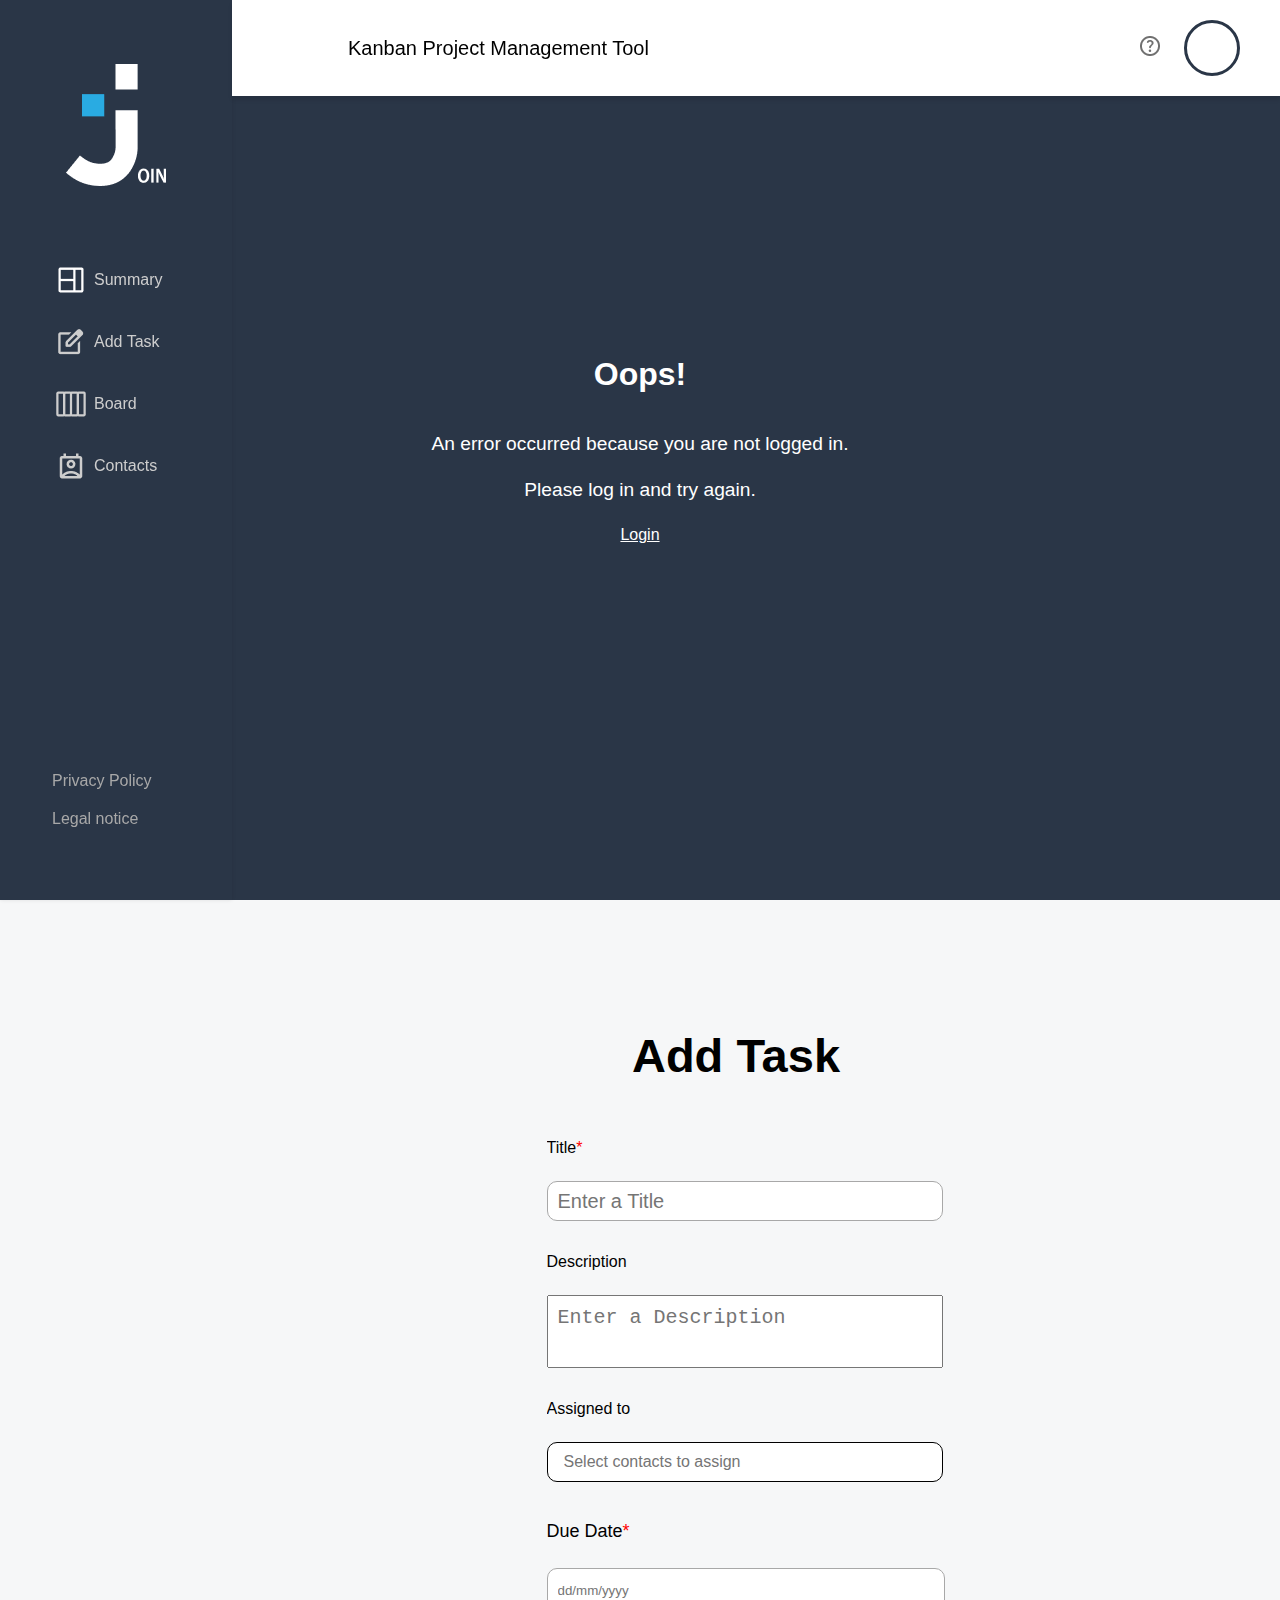
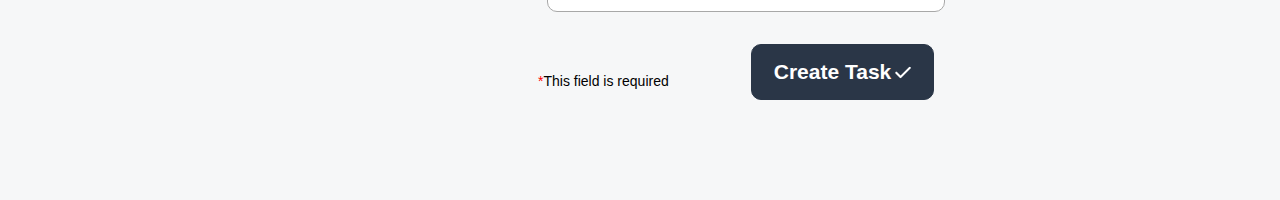
==== addTask.html @ b853df02 "form validation" ====
<!DOCTYPE html>
<html lang="en">
  <head>
    <meta charset="UTF-8" />
    <meta name="viewport" content="width=device-width, initial-scale=1.0" />
    <title>AddTask</title>
    <link rel="stylesheet" href="../styles/addTask.css" />
    <link rel="stylesheet" href="../styles/style.css" />
    <link rel="stylesheet" href="../styles/summary.css" />

    <script src="./js/storageToken.js" defer></script>
    <script src="./js/storage.js" defer></script>
    <script src="./js/register.js" defer></script>
    <script src="js/summary.js" defer></script>
    <script src="./js/index.js" defer></script>
    <script src="/js/navBar.js" defer></script>
    <script src ="../js/addTask.js" defer></script>
    <script src="js/header.js" defer></script>
    
    <link rel="icon" type="image/x-icon" href="/img/join_logo.png">
</head>
  <body onload="initApp()">
  <div w3-include-html="/templates/navBar.html"></div>
  <div w3-include-html="/templates/header.html"></div>
  <div class="error-container d-none">
    <h1>Oops!</h1>
    <p>An error occurred because you are not logged in.</p>
    <p>Please log in and try again.</p>
    <div class="login-button-div"><a href="index.html" class="login-button">Login</a></div>
  </div>
  <form  onsubmit="createTask()"  id="taskForm"><div w3-include-html="/templates/addTaskTemplate.html"></div></form>
</body>
---- styles/addTask.css ----
body {
    margin: 0;
    font-family: "Inter", sans-serif;
}

@font-face {
    font-family: "Inter", sans-serif;
    src: url(/fonts/inter-v13-latin-regular.woff2);
}

.main-add-task-container {
    display: flex;
    flex-direction: column;
    width: 100%;
    max-width: 1440px;
}

.addTask {
    margin-left: 328px;
    margin-right: 40px;
    margin-top: 150px;
    margin-bottom: 40px;
    color: rgba(0, 0, 0, 1);
    font-size: 61px;
    font-weight: 700;
}

.taskWrapper {
    margin-left: 328px;
    display: flex;
    margin-right: 40px;
    min-height: 424px;
}

.parting-line {
    height: 375px;
    width: 1px;
    background-color: #D1D1D1;
}

.taskFrame {
    display: flex;
    flex-direction: column;
    gap: 16px;
    width: 50%;
    height: 376px;
}

.taskTitle {
    display: flex; 
    flex-direction: column;
    width: 440px;
    gap: 8px;
}

.taskTitle input {
    border-radius: 10px;
    border: 1px solid rgba(168, 168, 168, 1);
    font-size: 20px;
    font-weight: 400;
    color:rgba(209, 209, 209, 1);
    height: 48px;
    padding-left: 10px;
    cursor: pointer;
}

#title:focus-within {
    border: 1px solid #29abe2;
    outline: none;
}

.red {
    color: red;
}

.description {
    display: flex; 
    flex-direction: column;
    width: 440px; 
    height: 168px; 
    gap: 8px;
}

.description textarea {
    display: flex; 
    gap: 4px;
    height: 136px; 
    font-size: 20px;
    font-weight: 400;
    color:rgba(209, 209, 209, 1);
    padding-left: 10px;
    padding-top: 10px;
    cursor: pointer;
}

#description:focus-within {
    border: 1px solid #29abe2;
    outline: none;
}

.assign {
    position: relative; 
    width: 440px;
    display: flex; 
    flex-direction: column;
    gap: 8px;
}

.assign input, .contacts-dropdown {
    box-sizing: border-box; 
    width: 100%; 
}

.assign input {
    height: 48px;
    border: 1px solid; 
    border-radius: 10px;
    padding: 12px 16px; 
    font-size: 16px;
    background-image: url('../img/arrow_drop_down.png'); 
    background-position: right 10px top 20px; 
    background-repeat: no-repeat; 
    cursor: pointer;
}

.assignContact:focus-within {
    border: 1px solid #29abe2;
    outline: none;
}

.contacts-dropdown {
    position: absolute;
    top: 100%; 
    left: 0;
    border: 1px solid #ccc;
    border-top: none; 
    border-radius: 0 0 10px 10px;
    box-shadow: 0 2px 4px rgba(0,0,0,0.2);
    background-color: white;
    z-index: 1000;
    max-height: 200px;
    overflow-y: auto;
}

#contactsDropdown {
    display:none;
}
#contactsDropdown.show {
    display: block;
}
.contacts-dropdown {
    display: none; 
}

.contacts-dropdown.show {
    display: block; }

.contact-option {
    display: flex;
    align-items: center;
    justify-content: space-between;
    height: 56px;
    padding: 7px 16px;
    font-size: 20px;
    cursor: pointer;
}

.contact-option.selected {
    background-color: rgba(9, 25, 49, 1);
    color: rgba(255, 255, 255, 1);
}

.contact-initials {
    display: flex;
    gap: 10px; 
    width: 42px;
    height: 42px; 
    border-radius: 45px; 
    color: #ffffff;
    align-items: center;
    justify-content: center;
}

.name-container {
    display: flex; 
    align-items: center;
    gap: 16px; 
}

.selected-contacts-container {
    display: flex;
    flex-wrap: wrap;
    gap: 5px; /* Adjust based on design */
    margin-top: 5px; /* Space between input and this container */
}

.dropdown select{
    width: 440px; 
    height: 48px; 
    border-radius: 10px;
    border: 1px solid rgba(209, 209, 209, 1);
    font-size: 20px;
    font-weight: 400;
    padding-left: 10px;
    cursor: pointer;
}

#category:focus-within {
    border: 1px solid #29abe2;
    outline: none;
}

.taskFrame2 {
    width: 50%;
    min-height: 424px;
    display: flex;
    flex-direction: column;
    align-items: flex-end;
    gap: 16px;
}

.deadline {
    width: 440px; 
    display: flex; 
    flex-direction: column;
    gap: 8px;
    font-size: 18px;
    font-weight: 400;
}

.deadline input {
    height: 48px;
    border-radius: 10px;
    border: 1px solid rgba(168, 168, 168, 1);
    color:rgba(209, 209, 209, 1);
    background-image: url('../img/event.png'); 
    background-repeat: no-repeat; 
    background-position: top 10px right 10px;
    padding-left: 10px;
    cursor: pointer;
}

#due:focus-within {
    border: 1px solid #29abe2;
    outline: none;
}

input[type="date"]::-webkit-inner-spin-button,
input[type="date"]::-webkit-calendar-picker-indicator {
  filter: invert(1);
}

.priority {
    display: flex; 
    flex-direction: column;
    gap: 8px; 
    width: 440px; 
    height: 88px;
}

.prio {
    display: flex;
    gap: 16px;
}

.prio button {
    width: 136px; 
    height: 56px; 
    border-radius: 10px; 
    padding: 16px 10px 16px 10px; 
    background-color: rgba(255, 255, 255, 1);
    display:flex; 
    align-items: center;
    justify-content: center;
    gap: 8px;
    font-size: 20px;
    font-weight: 400;
    cursor: pointer;
    border: none;
    box-shadow: 0px 0px 4px 0px #0000001A;
}

.prio button:hover {
    box-shadow: 0px 4px 4px 0px #00000040;
}

#medium {
    background-color: rgb(255, 168, 0);
    color: white;
}

.category {
    width: 440px; 
    height: 80px; 
    display: flex; 
    flex-direction: column;
    gap: 8px;
}

.subtasks {
    width: 440px; 
    height: 80px; 
    top: 336px; 
    display: flex;
    flex-direction: column;
    gap: 8px;  
}

.subList {
    width: 440px; 
    max-height: 100px; 
    display: flex;
    flex-direction: column;
    justify-content: space-between;
    overflow: auto;
     }

    .subList ul {
        display: flex;
        flex-direction: column;
        gap: 8px;
        padding: 6px 16px;
    }

.subtasks input {
    border-radius: 10px;
    border: 1px solid rgba(168, 168, 168, 1);
    color:rgba(209, 209, 209, 1);
    justify-content: space-between;
    font-size: 20px;
    font-weight: 400;
    color: rgba(209, 209, 209, 1);
    background-image: url('../img/add-2.png'); 
    background-repeat: no-repeat; 
    background-position: top 16px right 10px;
    height: 48px;
    padding-left: 10px;
    cursor: pointer;
}

#subtasks:focus-within {
    border: 1px solid #29abe2;
    outline: none;
}

.required-create {
    margin-top: 20px;
    margin-left: 328px;
    margin-right: 40px;
    display: flex;
    justify-content: space-between;
    align-items: flex-end;
    margin-bottom: 40px;
}

.required {
    height: 27px;  
    display: flex;
    font-size: 15px; 
    font-weight: 400;
}

.create {
    width: 309px; 
    height: 56px; 
    display: flex; 
    gap: 16px;
}

.clear {
    display: flex;
    align-items: center;
    border: 1px solid rgba(42, 54, 71, 1);
    width: 110px; 
    height: 56px; 
    border-radius: 10px;
    padding: 16px; 
    gap: 4px;
    background-color: rgba(246, 247, 248, 1);
    font-size: 21px; 
    font-weight: 400;
    cursor: pointer;
}

.clear:hover {
    color: rgb(41,171,226);
    border-color: rgb(41,171,226);
}
.clear:hover img {
    color: rgb(41,171,226);
    border-color: rgb(41,171,226);
}

.createTask {
    display: flex; 
    align-items: center;
    justify-content: center;
    border: 1px solid rgba(42, 54, 71, 1);
    width: 183px; 
    height: 56px; 
    border-radius: 10px;
    padding: 16px; 
    gap: 4px;
    background-color: rgba(42, 54, 71, 1);
    color: rgba(255, 255, 255, 1);
    font-size: 21px; 
    font-weight: 700;
    cursor: pointer;
}

.createTask:hover {
    background-color: rgb(41,171,226);
}

@media(max-width: 1300px) {
    .main-add-task-container {
        align-items: center;
    }

    .addTask {
        margin-top: 128px;
    }

    .taskWrapper {
        flex-direction: column;
        height: fit-content;
    }

    .parting-line {
        display: none;
    }

    .required-create {
        justify-content: flex-start;
        margin-top: 20px;
        width: 399px;
    }

    .create {
        min-width: 220px;
        justify-content: end;
    }

    .taskFrame {
        width: 399px;
    }

    .taskFrame2 {
        align-items: flex-start;
        width: 399px;
    }

    .clear {
        display: none;
    }

    .main-add-task-container {
        height: 100vh;
        overflow: hidden;
    }

    .taskWrapper {
        overflow-y: auto;
        overflow-x: hidden;

    }

    .required {
        min-width: 220px;
    }

    .addTask {
        margin-left: 232px;
        font-size: 47px;
    }

    .taskWrapper {
        margin-left: 232px;
        margin-right: 20px;
    }

    .required-create {
        margin-left: 232px;
        margin-bottom: 100px;
    }

    .taskTitle input {
        height: 36px;
    }

    .description textarea {
        height: 104px;
    }

    .description {
        height: 131px;
        width: 396px;
    }

    .taskTitle {
        width: 396px;
    }

    .assign {
        width: 396px;
    }

    .assign input {
        width: 396px;
        height: 40px;
        font-size: 16px;
    }

    .taskFrame {
        height: fit-content;
    }

    .deadline {
        width: 396px;
    }

    .deadline input {
        height: 40px;
        width: 384px;
    }

    .priority {
        width: 396px;
    }

    .prio button {
        width: 122.33px;
    }

    .subtasks {
        width: 396px;
    }

    .subtasks input {
        font-size: 16px;
        height: 40px;
    }

    .required-create {
        width: 396px;
    }

    .category {
        width: 396px;
    }

    .createTask {
        width: 183px;
        font-size: 21px;
    }

    .required {
        width: 163px;
        min-width: 0;
        font-size: 14px;
    }

    .dropdown select {
        width: 396px;
    }
}

@media(max-width: 1100px) {
    .addTask {
        margin-left: 20px;
    }

    .taskWrapper {
        margin-left: 20px;
    }

    .required-create {
        margin-left: 20px;
    }
}

@media(max-width: 430px) {
    .taskFrame {
       width: 300px;
    }

    .taskTitle {
        width: 300px;
    }

    .description {
        width: 300px;
    }

    .assign {
        width: 300px;
    }

    .assign input {
        width: 300px;
    }

    .dropdown select {
        width: 300px;
    }

    .taskFrame2 {
        width: 300px;
    }

    .deadline {
        width: 300px;
    }

    .deadline input {
        width: 286px;
    }

    .priority {
        width: 300px;
    }

    .prio button {
        width: 89px;
        font-size: 14px;
    }

    .category {
        width: 300px;
    }

    .subtasks {
        width: 300px;
    }

    .required-create {
        width: 300px;
    }
}
---- styles/style.css ----
body {
    font-family: "inter", sans-serif;
    margin: 0;
}

.opacity0 {
    opacity: 0;
}

.cursorPointer {
    cursor: pointer;
}

.posAbsolute {
    position: absolute;
}

.posRelative {
    position: relative;
}

/* ---------- DISPLAY ---------- */

.d-none {
    display: none !important;
}

.dFlex {
    display: flex;
}

.flex1 {
    flex-grow: 1;
}

.directionColumn {
    flex-direction: column;
}

.directionRow {
    flex-direction: row;
}

.alignStart {
    align-items: start;
}

.alignCenter {
    align-items: center;
}

.alignEnd {
    align-items: end;
}

.justCenter {
    justify-content: center;
}

.justBetween {
    justify-content: space-between;
}

.justEnd {
    justify-content: end;
}

/* ---------- FONTS ---------- */

.fontRed {
    color: rgba(255, 0, 0, 0.6);
}

.fontGrey {
    color: #A8A8A8;
}

.fontLightGrey {
    color: #CDCDCD;
}

.fontDarkBlue {
    color: #2A3647;
}

.fontLightBlue {
    color: #29ABE2;
}

.hoverFontLightBlue:hover {
    color: #29ABE2;
}   

.fontBold {
    font-weight: bold;
}

.hoverFontBold:hover {
    font-weight: bold;
}

.noDecoration {
    text-decoration: none;
}

textarea {
    resize: none;
}

/* ---------- BUTTONS ---------- */

.darkBtn {
    background-color: #2A3647;
    color: white;
    padding: 12px 15px 12px 15px;
    border: none;
    border-radius: 7px;
    transition: all 225ms ease-in-out;
}

.darkBtn:hover {
    background-color: #29ABE2;
    box-shadow: 0px 4px 4px 0px #00000040;
}

.transparentBtn {
    padding: 12px 15px 12px 15px;
    border: 1px solid #2A3647;
    border-radius: 7px;
    transition: all 225ms ease-in-out;
}

.transparentBtn:hover {
    box-shadow: 0px 4px 4px 0px #00000040;
    border: 2px solid #29ABE2;
    color: #29ABE2;
}
---- styles/summary.css ----
body {
    background-color: rgb(246, 247, 248) !important;
}

a {
    text-decoration: none;
    color: black;
}

.flex-container {
    display: flex;
}

/* .content-wrapper {
    max-width: 1440px;
} */

.summary-container-wrapper {
    display: flex;
    justify-content: space-between;
    align-items: center;
    height: 100vh;
    width: 100%;
}

.summary-container {
    flex-direction: column;
    margin-top: 96px;
    margin-left: 232px;
    padding-left: 10%;
    height: auto;

}

.headline {
    display: flex;
    align-items: center;
    padding-top: 30px;
    padding-bottom: 30px;
    gap: 30px;
}

.width-100 {
    width: 100%;
}


.pb-13 {
    padding-bottom: 13px;
}

.fs-61 {
    font-size: 61px;
}

.fs-50 {
    font-size: 50px;
}

.fs-64 {
    font-size: 64px;
}

.fw-700 {
    font-weight: 700;
}

.seperator {
    width: 3px;
    height: 59px;
    background-color: #29ABE2;
}

.seperator-mobile {
    display: none;
    width: 90px;
    height: 3px;
    background-color: #29ABE2;
    border-radius: 5px;
    margin-top: 8px;
}

.fs-27 {
    font-size: 27px;
}

.fs-16 {
    font-size: 16px;
}

.fs-20 {
    font-size: 20px;
}

.fs-47 {
    font-size: 47px;
}

.fw-400 {
    font-weight: 400;
}

.fw-500 {
    font-weight: 500;
}

.fw-600 {
    font-weight: 600;
}

.center-text {
    text-align: center;
}

.center {
    justify-content: center;
    align-items: center;
}


.flex-column {
    flex-direction: column;
}

.mt-minus-5 {
    margin-top: -5px;
}

.gap-18 {
    gap: 18px;
}

.gap-60 {
    gap: 60px;
}

.main-task-container {
    display: flex;
    flex-direction: column;
    gap: 28px;
    max-width: 560px;
}

.check-rectangle {
    display: flex;
    justify-content: space-between;
    gap: 32px;
    width: 560px;
}

.button-container {
    height: 168px;
    display: flex;
    align-items: center;
    justify-content: center;
    box-sizing: border-box;
    background-color: rgb(255, 255, 255);
    box-shadow: 0px 0px 4px 0px rgba(0, 0, 0, 0.1);
    border-radius: 30px;
    padding: 38px 50px 38px 58px;
    overflow: hidden;
    cursor: pointer;
}

.button-container:hover {
    background-color: #2A3647;
    color: white;
    transform: scale(1.05);
}

.button-container:hover .elipse {
    background-color: white;
}

.button-container:hover .edit-icon {
    filter: invert(100%) sepia(0%) saturate(0%) hue-rotate(49deg) brightness(107%) contrast(101%);
}

.button-container:hover .vector-icon {
    filter: invert(100%) sepia(0%) saturate(0%) hue-rotate(49deg) brightness(107%) contrast(101%);
}

.elipse {
    display: flex;
    justify-content: center;
    align-items: center;
    height: 69px;
    width: 69px;
    background-color: #2A3647;
    border-radius: 50%;
}

.edit-icon {
    height: 24px;
    width: 24px;
}

.vector-icon {
    height: 22px;
    width: 30px;
}

.arrow-icon {
    width: 35px;
    height: 25px;
}

.urgency-container {
    display: flex;
    align-items: center;
    justify-content: center;
    height: 168px;
    background-color: rgb(255, 255, 255);
    box-shadow: 0px 0px 4px 0px rgba(0, 0, 0, 0.1);
    border-radius: 30px;
    overflow: hidden;
    cursor: pointer;
}

.urgency-container:hover {
    background-color: #2A3647;
    color: white;
    transform: scale(1.01);
}

.elipse-urgency {
    display: flex;
    justify-content: center;
    align-items: center;
    height: 60px;
    width: 60px;
    background-color: #FF3D00;
    border-radius: 50%;
}

.line {
    width: 2px;
    height: 102px;
    background-color: #D1D1D1;
    margin: 0 61px;
}

.greet-container {
    display: flex;
    flex-direction: column;
    justify-content: center;
    margin-top: 180px;
    margin-left: 50px;
    padding-right: 10%;
    opacity: 1;
    transition: opacity 0.5s ease;
}

#greetContainer {
    opacity: 1;
    transition: opacity 0.5s ease;
}

.greeting-content {
    /* width: 400px; */


}

.name-container {
    font-size: 64px;
    font-weight: 700;
    color: #29ABE2;
}

.overview-container {
    display: flex;
    justify-content: space-between;
    gap: 28px;
}

.overview-container p {
    margin: 0;
}

.task-container {
    box-sizing: border-box;
    max-width: 172px;
    height: 168px;
    padding: 38px 19px 38px 19px;
    text-align: center;
    background-color: rgb(255, 255, 255);
    box-shadow: 0px 0px 4px 0px rgba(0, 0, 0, 0.1);
    border-radius: 30px;
}

.task-container:hover {
    background-color: #2A3647;
    color: white;
    transform: scale(1.01);
}



@keyframes fadeOut {
    0% {
        opacity: 1;
    }

    100% {
        opacity: 0;
        display: none;
    }
}

.hidden {
    animation: fadeOut 500ms ease-out 500ms forwards;
}

.hidden-overlay {
    position: fixed;
    top: 80px;
    left: 0;
    width: 100%;
    height: 100%;
    background-color: #f6f7f8;
    /* Hintergrundfarbe mit Transparenz */
    z-index: 999;
    /* Damit das Div Ã¼ber anderen Elementen liegt */
}

.p-absolut {
    position: absolute;
}

.d-flex {
    display: flex;
}

.greetingName {
    color: rgb(41, 171, 226);
}

.mobileGreetAnimation {
    position: absolute;

    top: 50%;
    left: 50%;
    transform: translate(-50%, -50%);
    /* opacity: 0; */
    opacity: 1;
    /* transition: opacity 0.5s ease; */
}

.error-container {
    text-align: center;
    background-color: #2A3647;
    color: #fff;
    height: 100vh;
    display: flex;
    flex-direction: column;
    justify-content: center;
}

.error-container h1 {
    margin-block-start: 0;
}

.error-container p {
    font-size: 1.2em;
    margin-bottom: 5px;
}

.error-container p:last-child {
    margin-bottom: 20px;
}

.error-container a {
    color: white;
    text-decoration: underline;
}

.login-button {
    padding: 10px 20px;
    border-radius: 5px;
    transition: background-color 0.3s ease;
    width: 200px;
    text-align: center;
    color: white;
}

.login-button-div {
    margin-top: 20px;
}

.login-button:hover {
    background-color: #1c7ca8;
}

@media screen and (max-width: 1310px) {
    .greet-container {
        display: none;
    }

}

@media screen and (max-width: 1100px) {


    .summary-container-wrapper {
        justify-content: center;
        height: auto;
    }

    .summary-container {
        margin-left: 0;
        padding: 1%;
        margin-bottom: 100px;
        display: flex;
        align-items: center;
        justify-content: center;
        overflow: auto;
    }

    .headline {
        padding-top: 0;
        padding-bottom: 20px;

    }

}

@media screen and (max-width: 650px) {

    .headline {
        flex-direction: column;
        gap: 0;
        align-items: flex-start;
        width: 90%;
    }

    .seperator {
        display: none;
    }

    .seperator-mobile {
        display: flex;
    }

    .main-task-container {
        justify-content: center;
        align-items: center;
        max-width: 100vw;
    }

    .check-rectangle {
        width: 90%;
        gap: 0;
    }

    .urgency-container {
        justify-content: space-between;
        padding-left: 20px;
        padding-right: 20px;
    }

    .urgency-summary {
        width: 90%;
        text-wrap: nowrap;
    }

    .overview-container {
        width: 90%;

    }


    .task-container {
        padding: 15px;
        height: auto;
    }
}

@media screen and (max-width: 560px) {

    .button-container {
        gap: 0;
        padding: 20px;
        padding-left: 57px;
        padding-right: 57px;
    }

}

@media screen and (max-width: 540px) {

    .button-container {
        gap: 0;
        padding: 20px;
        padding-left: 50px;
        padding-right: 50px;
    }

}


@media screen and (max-width: 502px) {


    .fs-64 {
        font-size: 50px;
    }

    .fs-20 {
        font-size: 15px;
    }

    .button-container {
        padding-left: 45px;
        padding-right: 45px;
        padding-top: 25px;
        padding-bottom: 25px;
        height: auto;
    }

    .line {
        margin: 5px;
    }

    .task-container {
        min-width: 100px;
        min-height: 100px;

    }

    .overview-container {
        gap: 10px;
    }

    .urgency-container {
        padding-top: 10px;
        padding-bottom: 10px;
        height: auto;
    }
}


@media screen and (max-width: 456px) {

    .task-container {
        min-width: 90px;
        min-height: 90px;
    }

    .button-container {
        padding-left: 39px;
        padding-right: 39px;
        padding-top: 25px;
        padding-bottom: 25px;
        height: auto;
    }
}
@media screen and (max-width: 434px) {


    .button-container {
        padding-left: 35px;
        padding-right: 35px;
        padding-top: 25px;
        padding-bottom: 25px;
        height: auto;
    }
}

@media screen and (max-width: 412px) {

    .button-container {
        padding-left: 30px;
        padding-right: 30px;
        padding-top: 25px;
        padding-bottom: 25px;
        height: auto;
    }
}

@media screen and (max-width: 390px) {

    .button-container {
        padding-left: 25px;
        padding-right: 25px;
        padding-top: 25px;
        padding-bottom: 25px;
        height: auto;
    }

    .line {
        margin-left: 15px;
        margin-right: 15px;
    }

    .deadline-wrapper {
        font-size: 12px;
        text-align: center;
    }

    .deadline {
        font-size: 12px;
    }
}

@media screen and (max-width: 360px) {

    .button-container {
        padding-left: 23px;
        padding-right: 23px;
        padding-top: 25px;
        padding-bottom: 25px;
        height: auto;
    }
}


@media screen and (max-width: 347px) {

    .main-task-container {
        gap: 15px;
    }

    .elipse {
        height: 50px;
        width: 50px;
    }

    .elipse-urgency {
        height: 50px;
        width: 50px;
    }

    .vector-icon {
        height: 20px;
        width: 25px;
    }

    .arrow-icon {
        height: 20px;
        width: 25px;
    }

    .fs-64 {
        font-size: 40px;
    }

    .fs-20 {
        font-size: 15px;
    }

    .button-container {
        padding-left: 28px;
        padding-right:28px;
        padding-top: 30px;
        padding-bottom: 30px;
        height: auto;
    }

    .overview-container p {
        font-size: 12px;
    }

    .task-container {

        min-width: 30px;
        min-height: 30px;
        word-wrap: break-word;
        text-wrap: wrap;
    }

    .urgency-container {
        justify-content: space-between;
        height: auto;
    }

    .deadline {
        width: auto;
        word-wrap: break-word;
        text-wrap: wrap;
    }
}


@media screen and (max-width: 336px) {
    .button-container {
        padding-left: 24px;
        padding-right:24px;

    }

}

@media screen and (max-width: 325px) {
    .button-container {
        padding-left: 24x;
        padding-right:24px;

    }

}

@media screen and (max-width: 320px) {
    .headline {
        align-items: center;
    }
    .headline-headline {
        font-size: 30px;
    }
    .headline-description {
        display: none;
    }
}
@media screen and (max-width: 315px) {
.check-rectangle {
    flex-direction: column;
}

.button-container {
    margin-top: 5px;
    margin-bottom: 5px;
}
.overview-container {
    flex-direction: column;
}
.urgency-container {
    flex-direction: column;
    width: auto;
    padding: 40px;
}
.line {
    width: 100%;
    height: 1px;
    margin-top: 15px;
    margin-bottom: 15px;
}
.task-container {
min-width: 100%;
}
}
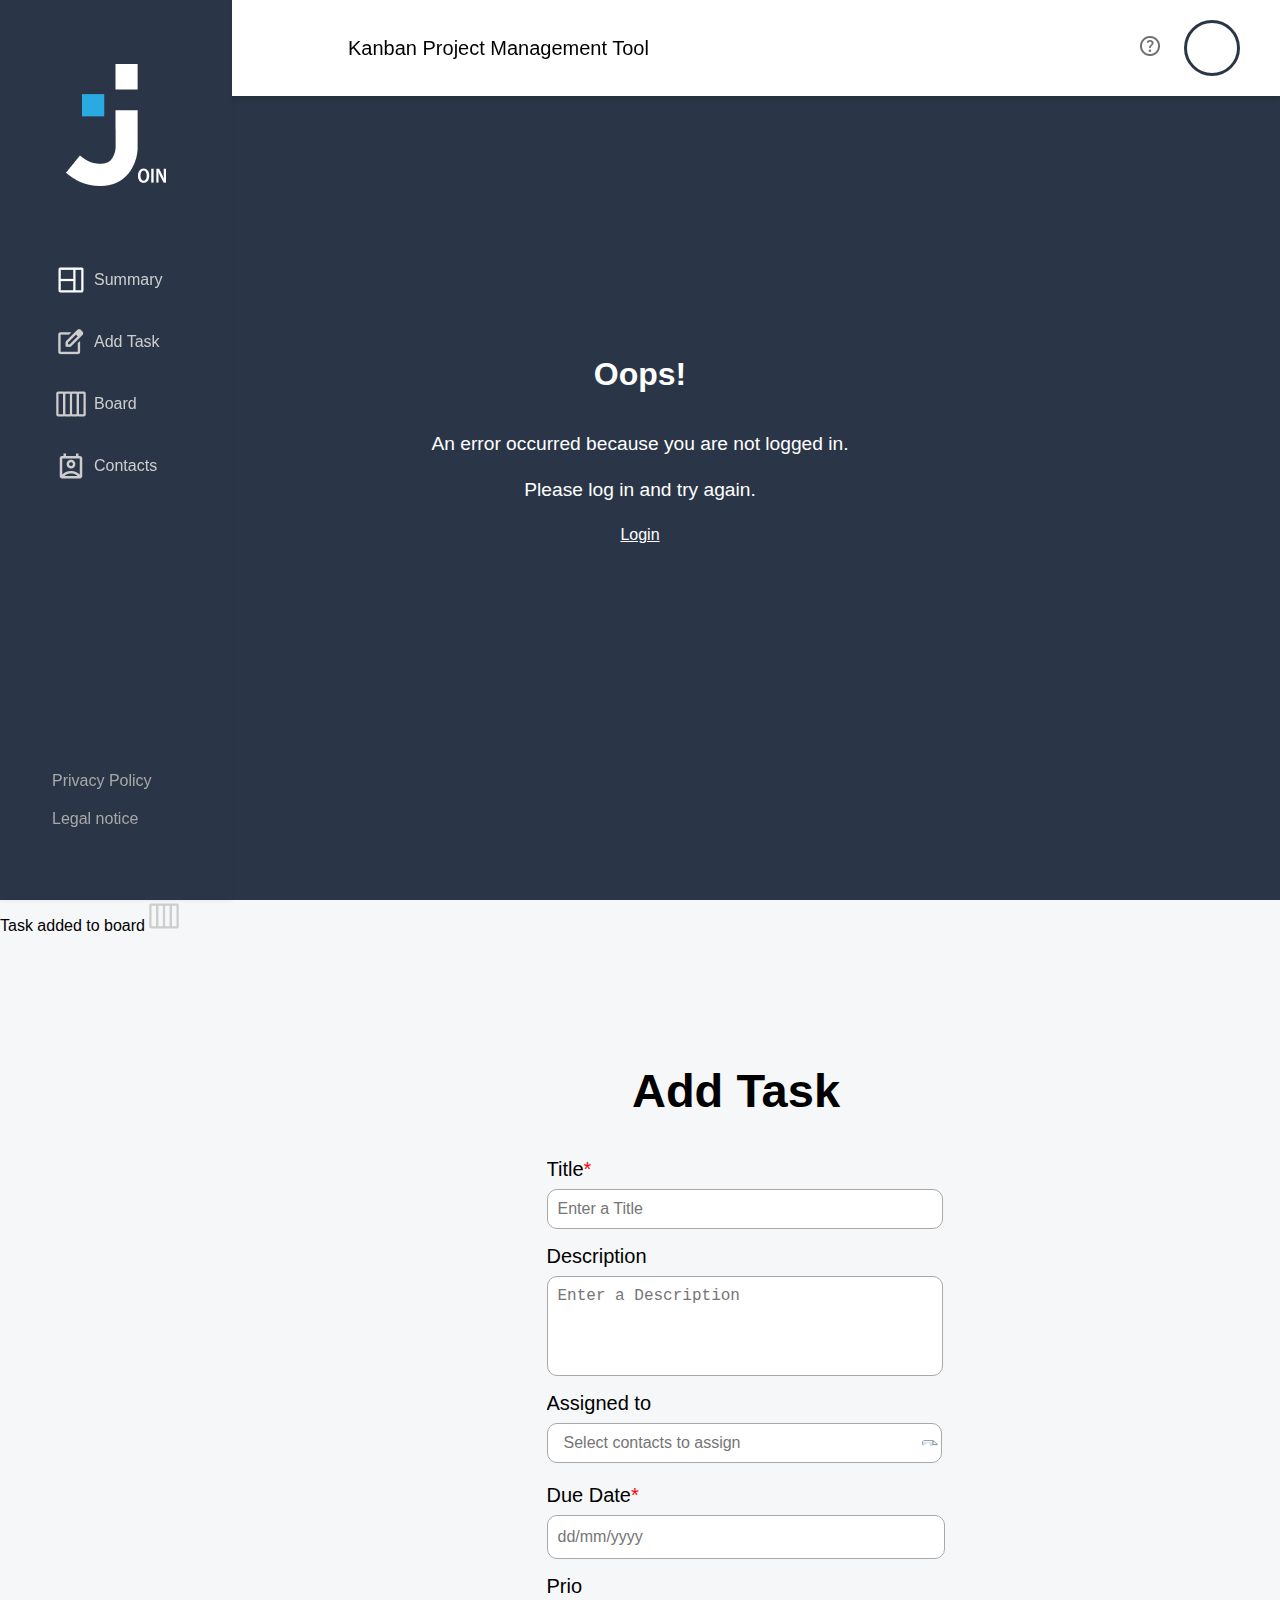
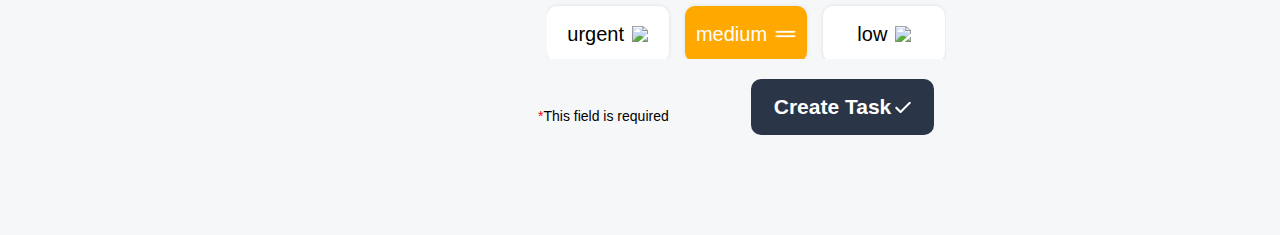
==== commit f2aca904: "register folder" ====
--- a/addTask.html
+++ b/addTask.html
@@ -10,9 +10,17 @@
 
     <script src="./js/storageToken.js" defer></script>
     <script src="./js/storage.js" defer></script>
-    <script src="./js/register.js" defer></script>
+    <script src="./js/register/initRegister.js" defer></script>
+    <script src="./js/register/registration.js" defer></script>
+    <script src="./js/register/designRegister.js" defer></script>
     <script src="js/summary.js" defer></script>
     <script src="./js/index.js" defer></script>
+    <script src="./js/board/initBoard.js" defer></script>
+    <script src="./js/board/searchBoard.js" defer></script>
+    <script src="./js/board/dragAndDropBoard.js" defer></script>
+    <script src="./js/board/openOverlays.js" defer></script>
+    <script src="./js/board/editTask1.js" defer></script>
+    <script src="./js/board/editTask2.js" defer></script>
     <script src="/js/navBar.js" defer></script>
     <script src ="../js/addTask.js" defer></script>
     <script src="js/header.js" defer></script>
@@ -28,5 +36,5 @@
     <p>Please log in and try again.</p>
     <div class="login-button-div"><a href="index.html" class="login-button">Login</a></div>
   </div>
-  <form  onsubmit="createTask()"  id="taskForm"><div w3-include-html="/templates/addTaskTemplate.html"></div></form>
+  <form onsubmit="createTask(), event.preventDefault()"  id="taskForm"><div w3-include-html="/templates/addTaskTemplate.html"></div></form>
 </body>--- a/styles/addTask.css
+++ b/styles/addTask.css
@@ -1,3 +1,8 @@
+::selection {
+    background-color: #2a3647;
+    color: white; 
+}
+
 body {
     margin: 0;
     font-family: "Inter", sans-serif;
@@ -13,6 +18,12 @@
     flex-direction: column;
     width: 100%;
     max-width: 1440px;
+}
+
+.taskWrapper p {
+    margin-block-start: 0;
+    margin-block-end: 0;
+    font-size: 20px;
 }
 
 .addTask {
@@ -29,7 +40,6 @@
     margin-left: 328px;
     display: flex;
     margin-right: 40px;
-    min-height: 424px;
 }
 
 .parting-line {
@@ -58,7 +68,7 @@
     border: 1px solid rgba(168, 168, 168, 1);
     font-size: 20px;
     font-weight: 400;
-    color:rgba(209, 209, 209, 1);
+    color: black;
     height: 48px;
     padding-left: 10px;
     cursor: pointer;
@@ -87,7 +97,9 @@
     height: 136px; 
     font-size: 20px;
     font-weight: 400;
-    color:rgba(209, 209, 209, 1);
+    color: black;
+    border: 1px solid rgba(168, 168, 168, 1);
+    border-radius: 10px;
     padding-left: 10px;
     padding-top: 10px;
     cursor: pointer;
@@ -117,15 +129,72 @@
     border-radius: 10px;
     padding: 12px 16px; 
     font-size: 16px;
-    background-image: url('../img/arrow_drop_down.png'); 
-    background-position: right 10px top 20px; 
-    background-repeat: no-repeat; 
-    cursor: pointer;
+    cursor: pointer;
+    border: 1px solid rgba(168, 168, 168, 1);
+    font-size: 20px;
 }
 
 .assignContact:focus-within {
     border: 1px solid #29abe2;
     outline: none;
+}
+
+.contactInput  {
+    display: flex;
+    align-items: center;
+}
+
+.categoryInput {
+    display: flex;
+    align-items: center;
+}
+
+.subtasksInput {
+    display: flex; 
+    align-items: center;
+}
+
+#plus {
+    object-fit: cover;
+    margin-left: -25px;
+    cursor: pointer;
+    border-radius: 100%;
+    padding: 2px;
+}
+
+#plus:hover {
+    background-color: rgb(0, 0, 0, 0.1);
+}
+
+.categoryInput img{
+    height: 6px;
+    object-fit: cover;
+    margin-left: -25px;
+    cursor:pointer;
+    border-radius: 10px;
+    padding: 5px;
+}
+
+.contactInput img {
+    height: 6px;
+    object-fit: cover;
+    margin-left: -25px;
+    cursor:pointer;
+    padding: 5px;
+    border-radius: 10px;
+}
+
+.contactInput img:hover {
+    background-color: rgb(0, 0, 0, 0.1);
+}
+
+.categoryInput img:hover {
+    background-color: rgb(0, 0, 0, 0.1);
+}
+
+.rotate-180 {
+    transform: rotate(180deg);
+    transition: transform 0.3s ease-in-out; /* Smooth transition */
 }
 
 .contacts-dropdown {
@@ -138,7 +207,7 @@
     box-shadow: 0 2px 4px rgba(0,0,0,0.2);
     background-color: white;
     z-index: 1000;
-    max-height: 200px;
+    max-height: 150px;
     overflow-y: auto;
 }
 
@@ -163,6 +232,10 @@
     padding: 7px 16px;
     font-size: 20px;
     cursor: pointer;
+}
+
+.contact-option:hover {
+    background-color: rgb(0, 0, 0, 0.1);
 }
 
 .contact-option.selected {
@@ -181,7 +254,7 @@
     justify-content: center;
 }
 
-.name-container {
+.name-container-add-task {
     display: flex; 
     align-items: center;
     gap: 16px; 
@@ -190,20 +263,11 @@
 .selected-contacts-container {
     display: flex;
     flex-wrap: wrap;
-    gap: 5px; /* Adjust based on design */
-    margin-top: 5px; /* Space between input and this container */
-}
-
-.dropdown select{
-    width: 440px; 
-    height: 48px; 
-    border-radius: 10px;
-    border: 1px solid rgba(209, 209, 209, 1);
-    font-size: 20px;
-    font-weight: 400;
-    padding-left: 10px;
-    cursor: pointer;
-}
+    gap: 5px; 
+    margin-top: 5px; 
+}
+
+
 
 #category:focus-within {
     border: 1px solid #29abe2;
@@ -232,12 +296,13 @@
     height: 48px;
     border-radius: 10px;
     border: 1px solid rgba(168, 168, 168, 1);
-    color:rgba(209, 209, 209, 1);
     background-image: url('../img/event.png'); 
     background-repeat: no-repeat; 
     background-position: top 10px right 10px;
     padding-left: 10px;
     cursor: pointer;
+    font-size: 20px;
+    color: black;
 }
 
 #due:focus-within {
@@ -289,6 +354,24 @@
     color: white;
 }
 
+#medium img {
+    height: 8px;
+    width: 21px;
+    filter: brightness(0) invert(1);
+}
+
+.urgent-active {
+    background-color: rgb(255, 62, 0);
+    filter: brightness(0) invert(1);
+    color: white;
+}
+
+.urgent-inactive {
+    background-color: white;
+    filter: none;
+    color: black;
+}
+
 .category {
     width: 440px; 
     height: 80px; 
@@ -299,7 +382,7 @@
 
 .subtasks {
     width: 440px; 
-    height: 80px; 
+    min-height: 80px; 
     top: 336px; 
     display: flex;
     flex-direction: column;
@@ -322,27 +405,82 @@
         padding: 6px 16px;
     }
 
+    
+
 .subtasks input {
+    width: 100%;
+    height: 48px; 
+    padding: 12px 16px;
     border-radius: 10px;
     border: 1px solid rgba(168, 168, 168, 1);
     color:rgba(209, 209, 209, 1);
     justify-content: space-between;
     font-size: 20px;
     font-weight: 400;
-    color: rgba(209, 209, 209, 1);
-    background-image: url('../img/add-2.png'); 
-    background-repeat: no-repeat; 
-    background-position: top 16px right 10px;
-    height: 48px;
-    padding-left: 10px;
-    cursor: pointer;
+    color: black;
+    cursor: pointer;
+    box-sizing: border-box; 
+}
+
+.subtask-wrapper {
+    display: flex;
+    justify-content: space-between;
+    align-items: center;
+}
+
+.subtask-wrapper:hover {
+    cursor: pointer;
+    background-color: rgb(0, 0, 0, 0.1);
+    border-radius: 10px;
 }
 
 #subtasks:focus-within {
     border: 1px solid #29abe2;
     outline: none;
 }
-
+.subtask-wrapper:not(.editing):hover .subtask-actions {
+    display: flex; /* or remove 'd-none' class */
+  }
+  
+
+.edit-action, .delete-action {
+    cursor: pointer; 
+}
+
+
+
+
+.edit-input {
+    flex-grow: 1; 
+    padding-right: 80px;
+    width: 440px;
+    height: 32px;
+    padding: 4px 16px;
+    border: none;
+    border-bottom: 1px solid;
+    border-color: rgba(0, 93, 255, 1);
+}
+
+.edit-field-wrapper {
+    display: flex; 
+    align-items: center;
+    position: relative;
+}
+
+.edit-btn, .delete-btn, .confirm-btn {
+    width: 24px; 
+    height: 24px; 
+    cursor: pointer;
+    position: absolute;
+    right: 56px; }
+
+.delete-btn {
+    right: 32px; 
+}
+
+.confirm-btn {
+    right: 8px; 
+}
 .required-create {
     margin-top: 20px;
     margin-left: 328px;
@@ -386,16 +524,16 @@
     color: rgb(41,171,226);
     border-color: rgb(41,171,226);
 }
-.clear:hover img {
-    color: rgb(41,171,226);
-    border-color: rgb(41,171,226);
+
+.clear:hover .crossAddTask {
+    filter: brightness(0) saturate(100%) invert(52%) sepia(98%) saturate(407%) hue-rotate(155deg) brightness(93%) contrast(90%); 
 }
 
 .createTask {
     display: flex; 
     align-items: center;
     justify-content: center;
-    border: 1px solid rgba(42, 54, 71, 1);
+    border: none;
     width: 183px; 
     height: 56px; 
     border-radius: 10px;
@@ -412,9 +550,72 @@
     background-color: rgb(41,171,226);
 }
 
+.dropdown-icon {
+    width: 0;
+    height: 0;
+    border-left: 8px solid transparent;
+    border-right: 8px solid transparent;
+    border-top: 10px solid #555;
+    position: absolute;
+    margin-top: 25px;
+    margin-left: 438px;
+}
+
+.dropdown {
+    position: relative;
+    
+}
+.category-dropdown {
+    display:none;
+    position: absolute;
+    top: 100%; 
+    left: 0;
+    border: 1px solid #ccc;
+    border-top: none; 
+    border-radius: 0 0 10px 10px;
+    box-shadow: 0 2px 4px rgba(0,0,0,0.2);
+    background-color: white;
+    z-index: 1000;
+    max-height: 150px;
+    width: 100%;
+    overflow-y: auto;
+  }
+  
+  .category-dropdown.show {
+    display: block; /* Show dropdown */
+  }
+  
+  .category-option {
+    padding: 10px; /* Your preference */
+    cursor: pointer; /* Indicate clickable options */
+    /* Additional styling here to match the contacts dropdown */
+  }
+
+  .category-option:hover {
+    background-color: rgb(0, 0, 0, 0.1);
+  }
+  
+  /* Style for the input field */
+  .category-input {
+    height: 48px;
+    width: 100%;
+    padding: 12px 16px;
+    font-size: 20px;
+    border: 1px solid rgba(168, 168, 168, 1);
+    border-radius: 10px;
+    cursor: pointer;
+    box-sizing: border-box; 
+  }
+  
+  
+
 @media(max-width: 1300px) {
     .main-add-task-container {
         align-items: center;
+    }
+
+    .dropdown select {
+        font-size: 16px;
     }
 
     .addTask {
@@ -462,7 +663,6 @@
     .taskWrapper {
         overflow-y: auto;
         overflow-x: hidden;
-
     }
 
     .required {
@@ -486,10 +686,12 @@
 
     .taskTitle input {
         height: 36px;
+        font-size: 16px;
     }
 
     .description textarea {
         height: 104px;
+        font-size: 16px;
     }
 
     .description {
@@ -522,6 +724,7 @@
     .deadline input {
         height: 40px;
         width: 384px;
+        font-size: 16px;
     }
 
     .priority {
--- a/styles/style.css
+++ b/styles/style.css
@@ -1,3 +1,8 @@
+::selection {
+    background-color: #2a3647;
+    color: white; 
+}
+
 body {
     font-family: "inter", sans-serif;
     margin: 0;
@@ -107,6 +112,10 @@
     resize: none;
 }
 
+.zIndex101 {
+    z-index: 101;
+}
+
 /* ---------- BUTTONS ---------- */
 
 .darkBtn {
@@ -115,7 +124,7 @@
     padding: 12px 15px 12px 15px;
     border: none;
     border-radius: 7px;
-    transition: all 225ms ease-in-out;
+    transition: all 125ms ease-in-out;
 }
 
 .darkBtn:hover {
@@ -123,15 +132,45 @@
     box-shadow: 0px 4px 4px 0px #00000040;
 }
 
+.darkBtnWithoutHover {
+    background-color: #2A3647;
+    color: white;
+    padding: 12px 15px 12px 15px;
+    border: none;
+    border-radius: 7px;
+}
+
 .transparentBtn {
     padding: 12px 15px 12px 15px;
     border: 1px solid #2A3647;
     border-radius: 7px;
-    transition: all 225ms ease-in-out;
+    transition: all 125ms ease-in-out;
 }
 
 .transparentBtn:hover {
     box-shadow: 0px 4px 4px 0px #00000040;
     border: 2px solid #29ABE2;
     color: #29ABE2;
+}
+
+/* ---------- SCROLLBAR ---------- */
+
+/* width */
+::-webkit-scrollbar {
+    width: 7px;
+}
+
+::-webkit-scrollbar-corner {
+    background-color: transparent;
+}
+
+/* Handle */
+::-webkit-scrollbar-thumb {
+    background: #dedede; 
+    border-radius: 10px;
+}
+
+/* Handle on hover */
+::-webkit-scrollbar-thumb:hover {
+    background: #d3d3d3; 
 }--- a/styles/summary.css
+++ b/styles/summary.css
@@ -1,3 +1,8 @@
+::selection {
+    background-color: #2a3647;
+    color: white; 
+}
+
 body {
     background-color: rgb(246, 247, 248) !important;
 }
@@ -10,10 +15,6 @@
 .flex-container {
     display: flex;
 }
-
-/* .content-wrapper {
-    max-width: 1440px;
-} */
 
 .summary-container-wrapper {
     display: flex;
@@ -24,12 +25,15 @@
 }
 
 .summary-container {
+    display: flex;
     flex-direction: column;
+    justify-content: center;
+    align-items: center;
+    height: 100%;
     margin-top: 96px;
     margin-left: 232px;
     padding-left: 10%;
     height: auto;
-
 }
 
 .headline {
@@ -43,7 +47,6 @@
 .width-100 {
     width: 100%;
 }
-
 
 .pb-13 {
     padding-bottom: 13px;
@@ -116,7 +119,6 @@
     justify-content: center;
     align-items: center;
 }
-
 
 .flex-column {
     flex-direction: column;
@@ -256,12 +258,6 @@
     transition: opacity 0.5s ease;
 }
 
-.greeting-content {
-    /* width: 400px; */
-
-
-}
-
 .name-container {
     font-size: 64px;
     font-weight: 700;
@@ -295,8 +291,6 @@
     transform: scale(1.01);
 }
 
-
-
 @keyframes fadeOut {
     0% {
         opacity: 1;
@@ -319,9 +313,7 @@
     width: 100%;
     height: 100%;
     background-color: #f6f7f8;
-    /* Hintergrundfarbe mit Transparenz */
     z-index: 999;
-    /* Damit das Div Ã¼ber anderen Elementen liegt */
 }
 
 .p-absolut {
@@ -338,13 +330,10 @@
 
 .mobileGreetAnimation {
     position: absolute;
-
     top: 50%;
     left: 50%;
     transform: translate(-50%, -50%);
-    /* opacity: 0; */
     opacity: 1;
-    /* transition: opacity 0.5s ease; */
 }
 
 .error-container {
@@ -396,15 +385,13 @@
     .greet-container {
         display: none;
     }
-
 }
 
 @media screen and (max-width: 1100px) {
-
 
     .summary-container-wrapper {
         justify-content: center;
-        height: auto;
+        align-items: center;
     }
 
     .summary-container {
@@ -420,7 +407,6 @@
     .headline {
         padding-top: 0;
         padding-bottom: 20px;
-
     }
 
 }
@@ -466,7 +452,6 @@
 
     .overview-container {
         width: 90%;
-
     }
 
 
@@ -501,7 +486,6 @@
 
 @media screen and (max-width: 502px) {
 
-
     .fs-64 {
         font-size: 50px;
     }
@@ -515,7 +499,6 @@
         padding-right: 45px;
         padding-top: 25px;
         padding-bottom: 25px;
-        height: auto;
     }
 
     .line {
@@ -525,7 +508,6 @@
     .task-container {
         min-width: 100px;
         min-height: 100px;
-
     }
 
     .overview-container {
@@ -538,7 +520,6 @@
         height: auto;
     }
 }
-
 
 @media screen and (max-width: 456px) {
 
@@ -555,8 +536,8 @@
         height: auto;
     }
 }
+
 @media screen and (max-width: 434px) {
-
 
     .button-container {
         padding-left: 35px;
@@ -614,7 +595,6 @@
     }
 }
 
-
 @media screen and (max-width: 347px) {
 
     .main-task-container {
@@ -651,7 +631,7 @@
 
     .button-container {
         padding-left: 28px;
-        padding-right:28px;
+        padding-right: 28px;
         padding-top: 30px;
         padding-bottom: 30px;
         height: auto;
@@ -662,7 +642,6 @@
     }
 
     .task-container {
-
         min-width: 30px;
         min-height: 30px;
         word-wrap: break-word;
@@ -685,56 +664,65 @@
 @media screen and (max-width: 336px) {
     .button-container {
         padding-left: 24px;
-        padding-right:24px;
-
-    }
-
+        padding-right: 24px;
+    }
 }
 
 @media screen and (max-width: 325px) {
     .button-container {
         padding-left: 24x;
-        padding-right:24px;
-
-    }
-
+        padding-right: 24px;
+    }
 }
 
 @media screen and (max-width: 320px) {
     .headline {
         align-items: center;
     }
+
     .headline-headline {
         font-size: 30px;
     }
+
     .headline-description {
         display: none;
     }
 }
+
 @media screen and (max-width: 315px) {
-.check-rectangle {
-    flex-direction: column;
-}
-
-.button-container {
-    margin-top: 5px;
-    margin-bottom: 5px;
-}
-.overview-container {
-    flex-direction: column;
-}
-.urgency-container {
-    flex-direction: column;
-    width: auto;
-    padding: 40px;
-}
-.line {
-    width: 100%;
-    height: 1px;
-    margin-top: 15px;
-    margin-bottom: 15px;
-}
-.task-container {
-min-width: 100%;
-}
-}
+    .check-rectangle {
+        flex-direction: column;
+    }
+
+    .button-container {
+        margin-top: 5px;
+        margin-bottom: 5px;
+    }
+
+    .overview-container {
+        flex-direction: column;
+    }
+
+    .urgency-container {
+        flex-direction: column;
+        width: auto;
+        padding: 40px;
+    }
+
+    .line {
+        width: 100%;
+        height: 1px;
+        margin-top: 15px;
+        margin-bottom: 15px;
+    }
+
+    .task-container {
+        min-width: 100%;
+    }
+}
+
+@media screen and (max-height: 827px) {
+    .summary-container-wrapper {
+        height: 100%;
+    }
+}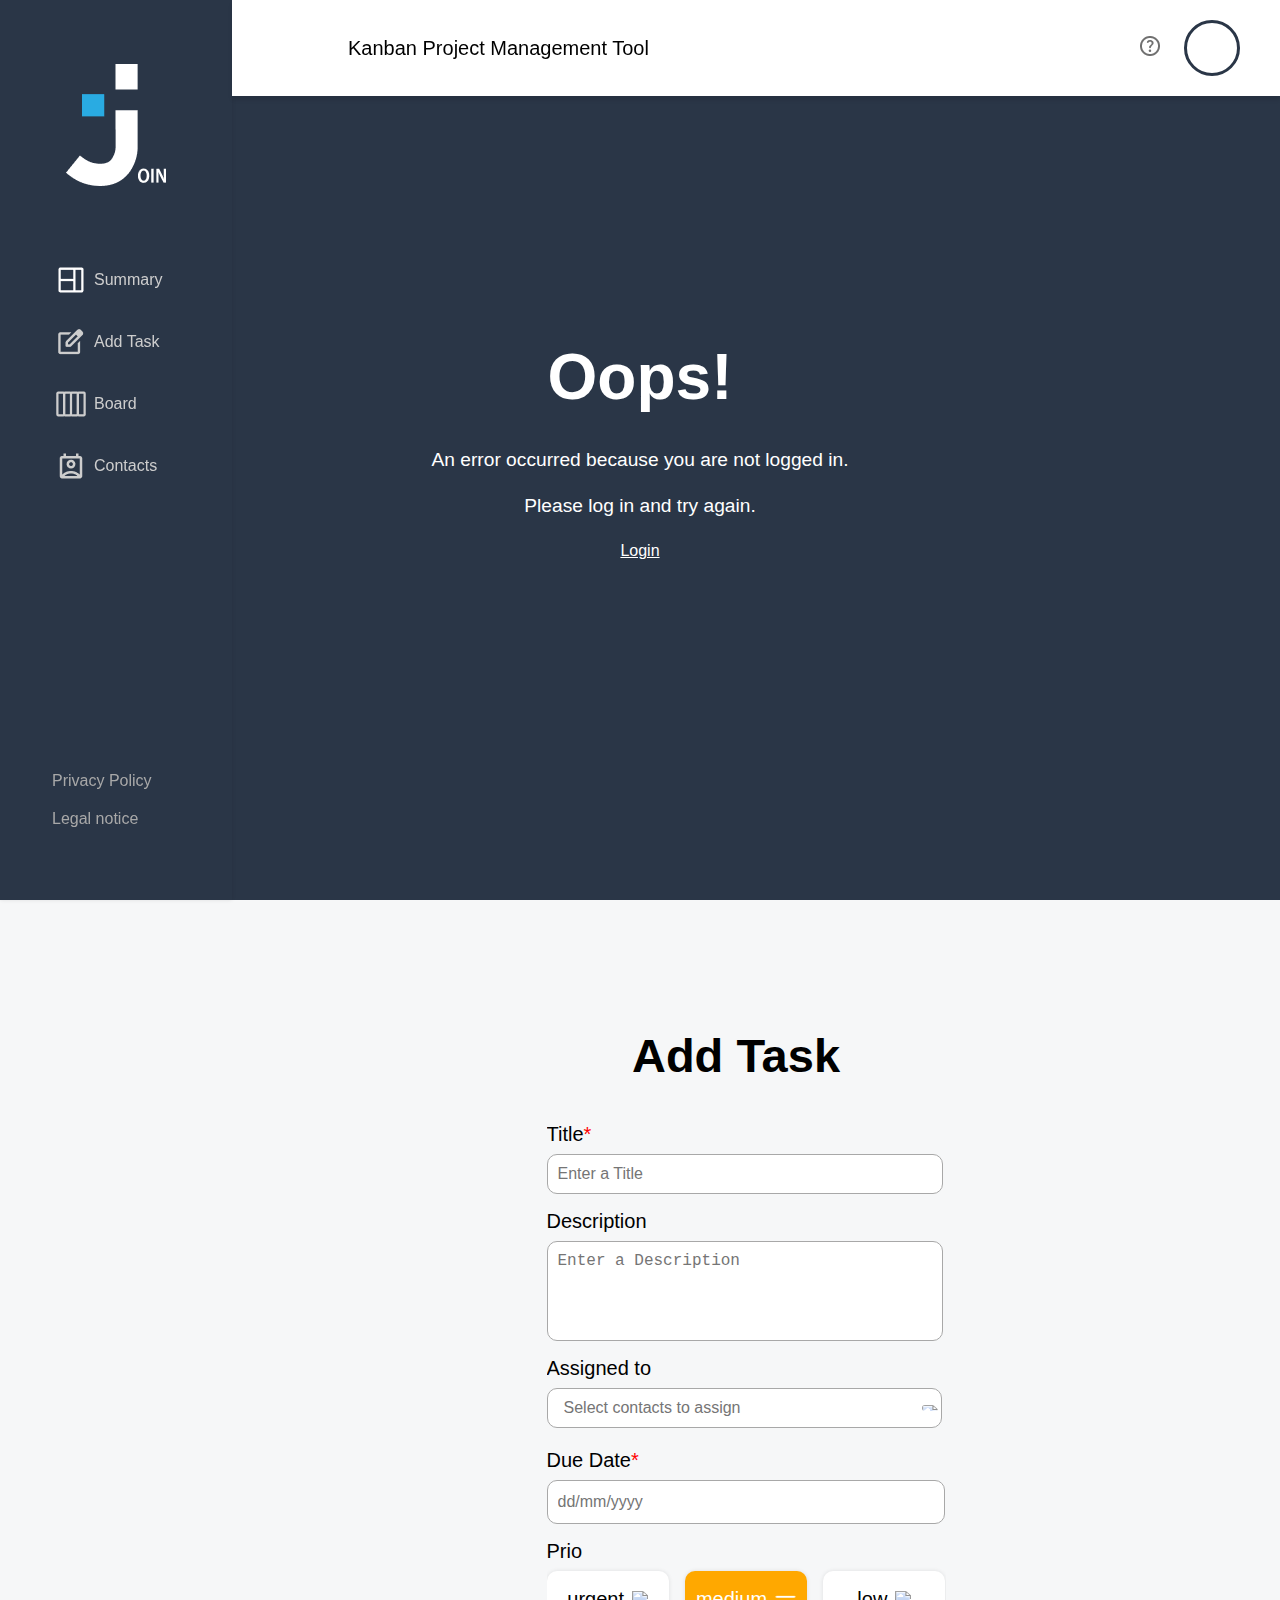
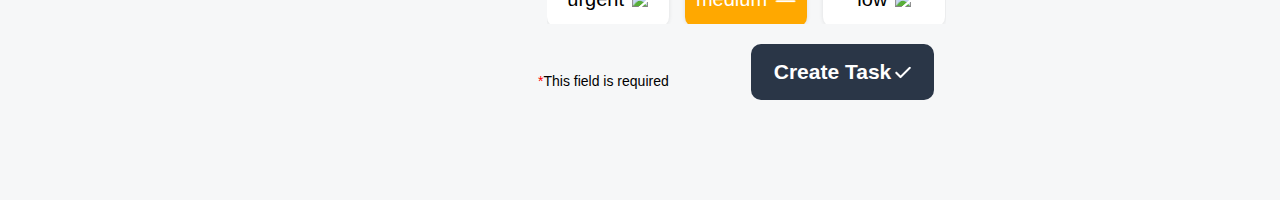
==== commit 342f7db0: "addTask subtasks basis" ====
--- a/addTask.html
+++ b/addTask.html
@@ -4,6 +4,7 @@
     <meta charset="UTF-8" />
     <meta name="viewport" content="width=device-width, initial-scale=1.0" />
     <title>AddTask</title>
+    <link rel="stylesheet" href="./styles/index.css">
     <link rel="stylesheet" href="../styles/addTask.css" />
     <link rel="stylesheet" href="../styles/style.css" />
     <link rel="stylesheet" href="../styles/summary.css" />
@@ -19,9 +20,10 @@
     <script src="./js/board/searchBoard.js" defer></script>
     <script src="./js/board/dragAndDropBoard.js" defer></script>
     <script src="./js/board/openOverlays.js" defer></script>
-    <script src="./js/board/editTask1.js" defer></script>
-    <script src="./js/board/editTask2.js" defer></script>
+    <script src="./js/board/openEditTask.js" defer></script>
+    <script src="./js/board/editTaskFunctionality.js" defer></script>
     <script src="/js/navBar.js" defer></script>
+    <script src ="./js/templates/addTask-html.js" defer></script>
     <script src ="../js/addTask.js" defer></script>
     <script src="js/header.js" defer></script>
     
@@ -36,5 +38,8 @@
     <p>Please log in and try again.</p>
     <div class="login-button-div"><a href="index.html" class="login-button">Login</a></div>
   </div>
+  <div class="posAbsolute width100Perc height100Vh dFlex justCenter alignCenter bottomSlideInAndOut d-none zIndex101" id="successBanner">
+    <div class="darkBtnWithoutHover dFlex alignCenter justCenter gap20">Task added to board <img src="../img/board_icon.png" alt=""></div>
+  </div>
   <form onsubmit="createTask(), event.preventDefault()"  id="taskForm"><div w3-include-html="/templates/addTaskTemplate.html"></div></form>
 </body>--- a/styles/index.css
+++ b/styles/index.css
@@ -0,0 +1,615 @@
+::selection {
+    background-color: #2a3647;
+    color: white; 
+}
+
+body {
+    background-color: #F6F7F8;
+}
+
+h1 {
+    font-size: 64px;
+    margin: 16px;
+    margin-top: 0;
+}
+
+/* ---------- HEIGHT AND WIDTH ---------- */
+
+.height10 {
+    height: 10px;
+}
+
+.height13 {
+    height: 13px;
+}
+
+.height14 {
+    height: 14px;
+}
+
+.height15 {
+    height: 15px;
+}
+
+.height17 {
+    height: 17px;
+}
+
+.height18 {
+    height: 18px;
+}
+
+.height20 {
+    height: 20px;
+}
+
+.height33 {
+    height: 33px;
+}
+
+.height48 {
+    height: 48px;
+}
+
+.height100Vh {
+    height: 100vh;
+}
+
+.width12 {
+    width: 12px;
+}
+
+.width14 {
+    width: 14px;
+}
+
+.width33 {
+    width: 33px;
+}
+
+.width48 {
+    width: 48px;
+}
+
+.width50 {
+    width: 50px;
+}
+
+.width100Perc {
+    width: 100%;
+}
+
+.width100PercMinus26Px {
+    width: calc(100% - 26px);
+}
+
+.width100PercMinus16Px {
+    width: calc(100% -16px);
+}
+
+/* ---------- PADDING AND MARGIN ---------- */
+
+.padTop3 {
+    padding-top: 3px;
+}
+
+.padTop5 {
+    padding-top: 5px;
+}
+
+.padTop10 {
+    padding-top: 10px;
+}
+
+.padTop20 {
+    padding-top: 20px;
+}
+
+.padTop35 {
+    padding-top: 35px;
+}
+
+.padTop60 {
+    padding-top: 60px;
+}
+
+.padRight10 {
+    padding-right: 10px;
+}
+
+.padRight18 {
+    padding-right: 18px;
+}
+
+.padRight30 {
+    padding-right: 30px;
+}
+
+.padRight60 {
+    padding-right: 60px;
+}
+
+.padLeft2 {
+    padding-left: 2px;
+}
+
+.padLeft6 {
+    padding-left: 6px;
+}
+
+.padLeft8 {
+    padding-left: 8px;
+}
+
+.padLeft16 {
+    padding-left: 16px;
+}
+
+.padBot5 {
+    padding-bottom: 5px;
+}
+
+.padBot10 {
+    padding-bottom: 10px;
+}
+
+.marBot20 {
+    margin-bottom: 20px;
+}
+
+.marTopMinus10 {
+    margin-top: -10px;
+}
+
+.marTop10 {
+    margin-top: 10px;
+}
+
+.marLeft3 {
+    margin-left: 3px;
+}
+
+.marLeft6 {
+    margin-left: 6px;
+}
+
+.marLeft10 {
+    margin-left: 10px !important;
+}
+
+.marLeft15 {
+    margin-left: 15px;
+}
+
+.marLeft23 {
+    margin-left: 23px;
+}
+
+.marLeft30{
+    margin-left: 30px;
+}
+
+.marRight10 {
+    margin-right: 10px !important;
+}
+
+.marRight28 {
+    margin-right: 28px;
+}
+
+.marBot2 {
+    margin-bottom: 2px;
+}
+
+.gap1 {
+    gap: 1px;
+}
+
+.gap5 {
+    gap: 5px;
+}
+
+.gap6 {
+    gap: 6px;
+}
+
+.gap10 {
+    gap: 10px;
+}
+
+.gap20 {
+    gap: 20px;
+}
+
+/* ---------- FONTS ---------- */
+
+.registerSignUpSuccessfully span {
+    padding: 18px 20px 18px 20px !important;
+    border-radius: 12px !important;
+}
+
+.registerSignUpSuccessfully {
+    position: absolute;
+    top: 0;
+    left: 0;
+    right: 0;
+    bottom: 0;
+    display: flex;
+    align-items: center;
+    justify-content: center;
+    background-color: rgba(0, 0, 0, 0.2);
+}
+
+.fontSize11 {
+    font-size: 11px;
+}
+
+.fontSize12 {
+    font-size: 12px;
+}
+
+.fontSize14 {
+    font-size: 14px;
+}
+
+.fontSize16 {
+    font-size: 16px;
+}
+
+.fontSize20 {
+    font-size: 20px;
+}
+
+.hoverBlueUnderline:hover {
+    text-decoration: underline;
+    text-decoration-color: #29ABE2;
+}
+
+/* ---------- OTHERS ---------- */
+
+.informNotTheSamePassword {
+    position: absolute;
+}
+
+.redBorder {
+    border-color: red !important;
+}
+
+.registerCheckbox {
+    height: 20px;
+}
+
+.parentRegisterArrowBack {
+    position: absolute;
+    left: 50px;
+    top: 60px;
+    height: 20px;
+    padding: 6px;
+    transition: all 125ms ease-in-out;
+}
+
+.parentRegisterArrowBack:hover {
+    padding: 5px;
+    background-color: #f4f4f4;
+    border-radius: 100%;
+}
+
+.registerArrowBack {
+    height: 18px;
+    transition: all 125ms ease-in-out;
+}
+
+.registerArrowBack:hover {
+    height: 20px;
+}
+
+.overDivGuestLogInBtn {
+    width: 134px;
+    height: 46px;
+}
+
+.registerJoinLogo {
+    width: 100px;
+    left: 60px;
+    top: 60px;
+}
+
+.overDivFormLogIn {
+    width: 100%;
+    height: 100vh;
+    display: flex;
+    justify-content: center;
+    align-items: center;
+    position: absolute;
+    z-index: -1;
+}
+
+.formLogIn {
+    box-shadow: 0px 0px 14px 3px #0000000A;
+    background-color: white;
+    padding: 40px 80px;
+    border-radius: 25px;
+}
+
+.blueLine {
+    width: 150px;
+    height: 2px;
+    background-color: #29ABE2;
+    margin-bottom: 20px;
+}
+
+.bot60LeftCenter {
+    bottom: 60px;
+    left: calc(50vw - 110px);
+}
+
+.logInInputBorder {
+    border-radius: 9px;
+    border: 1px solid #D1D1D1;
+    padding: 8px 15px;
+    outline: none;
+    padding-right: 40px;
+    width: 305px;
+}
+
+.logInInputBorder:focus {
+    border: 1px solid #29ABE2;
+}
+
+.logInInputBorder::placeholder {
+    color: #CDCDCD;
+}
+
+.pointerEventsNone {
+    pointer-events: none;
+}
+
+.top0 {
+    top: 0;
+}
+
+.top5 {
+    top: 5px;
+}
+
+.top7 {
+    top: 7px;
+}
+
+.top9 {
+    top: 9px;
+}
+
+.top11 {
+    top: 11px;
+}
+
+.top15 {
+    top: 15px;
+}
+
+.top45 {
+    top: 45px;
+}
+
+.rightMinus26 {
+    right: -26px;
+}
+
+.right0 {
+    right: 0;
+}
+
+.right7 {
+    right: 7px;
+}
+
+.right11 {
+    right: 11px;
+}
+
+.right15 {
+    right: 15px;
+}
+
+.right47 {
+    right: 47px;
+}
+
+.bot0 {
+    bottom: 0;
+}
+
+.bottomMinus18 {
+    bottom: -18px;
+}
+
+/* ---------- ANIMATIONS ---------- */
+
+.bottomSlideInAndOut {
+    animation-name: bottomSlideInAnOut;
+    animation-duration: 2s;
+    animation-fill-mode: forwards;
+}
+
+.opacity0to1 {
+    animation-name: opacity0to1;
+    animation-duration: 1.5s;
+    animation-fill-mode: forwards;
+}
+
+.logoSlideIn {
+    animation-name: logoSlideInDesktop;
+    animation-duration: 1s;
+    animation-fill-mode: forwards;
+}
+
+@keyframes bottomSlideInAnOut {
+    0% {
+        transform: translateY(75vh);
+    }
+    33%, 67% {
+        transform: translateY(0);
+    }
+    100% {
+        transform: translateY(75vh);
+    }
+}
+
+@keyframes opacity0to1 {
+    0% {
+        opacity: 0;
+    }
+    25% {
+        opacity: 0;
+    }
+    100% {
+        opacity: 1;
+    }
+}
+
+@keyframes logoSlideInDesktop {
+    0% {
+        width: 274px;
+        left: calc(50vw - 137px);
+        top: calc(50vh - 167px);
+    }
+    25% {
+        width: 274px;
+        left: calc(50vw - 137px);
+        top: calc(50vh - 167px);
+    }
+    100% {
+        width: 100px;
+        left: 60px;
+        top: 60px;
+    }
+}
+
+@keyframes logoSlideInMobile450 {
+    0% {
+        width: 274px;
+        left: calc(50vw - 137px);
+        top: calc(50vh - 167px);
+    }
+    25% {
+        width: 274px;
+        left: calc(50vw - 137px);
+        top: calc(50vh - 167px);
+    }
+    100% {
+        width: 50px;
+        left: 30px;
+        top: 30px;
+    }
+}
+
+@keyframes logoSlideInMobile360 {
+    0% {
+        width: 274px;
+        left: calc(50vw - 137px);
+        top: calc(50vh - 167px);
+    }
+    25% {
+        width: 274px;
+        left: calc(50vw - 137px);
+        top: calc(50vh - 167px);
+    }
+    100% {
+        width: 50px;
+        left: 20px;
+        top: 20px;
+    }
+}
+
+/* ---------- MEDIA QUERY ---------- */
+
+@media (max-width: 860px) {
+    .registerJoinLogo {
+        width: 80px;
+        left: 30px;
+        top: 30px;
+    }
+}
+
+@media (max-width: 550px) {
+    .formLogIn {
+        padding: 40px;
+    }
+
+    .logInInputBorder {
+        width: 200px;
+    }
+
+    .registerH1 {
+        font-size: 40px;
+        margin: 8px;
+    }
+}
+
+@media (max-width: 450px) {
+    .logoSlideIn {
+        animation-name: logoSlideInMobile450 !important;
+    }
+
+    .sectionSignUpMobile {
+        padding: 0;
+        width: 100%;
+        display: flex;
+        align-items: center;
+        justify-content: center;
+        margin-top: calc(100vh - 150px);
+    }
+
+    @media(max-height: 750px) {
+        .sectionSignUpMobile {
+            margin-top: calc(100vh - 100px);
+        }
+        .bot60LeftCenter {
+            bottom: 15px;
+        }
+    }
+}
+
+@media (max-width: 360px) {
+    .logoSlideIn {
+        animation-name: logoSlideInMobile360 !important;
+    }
+
+    .parentRegisterArrowBack {
+        left: 20px;
+        top: 27px;
+    }
+
+    .registerJoinLogo {
+        width: 50px;
+        left: 20px;
+        top: 20px;
+    }
+
+    .registerH1 {
+        font-size: 30px;
+        margin: 4px;
+    }
+
+    .logInInputBorder {
+        width: 150px;
+    }
+
+    .formLogIn {
+        padding: 20px;
+    }
+
+    .logInH1 {
+        font-size: 50px;
+    }
+
+    div:has(>.overDivGuestLogInBtn) {
+        flex-direction: column;
+        gap: 15px;
+    }
+
+    .overDivGuestLogInBtn {
+        margin: 0;
+    }
+}--- a/styles/addTask.css
+++ b/styles/addTask.css
@@ -303,6 +303,7 @@
     cursor: pointer;
     font-size: 20px;
     color: black;
+    width: 426px;
 }
 
 #due:focus-within {
@@ -482,7 +483,7 @@
     right: 8px; 
 }
 .required-create {
-    margin-top: 20px;
+    margin-top: 50px;
     margin-left: 328px;
     margin-right: 40px;
     display: flex;
@@ -565,6 +566,7 @@
     position: relative;
     
 }
+
 .category-dropdown {
     display:none;
     position: absolute;
@@ -579,24 +581,24 @@
     max-height: 150px;
     width: 100%;
     overflow-y: auto;
-  }
+}
   
-  .category-dropdown.show {
+.category-dropdown.show {
     display: block; /* Show dropdown */
-  }
+}
   
-  .category-option {
+.category-option {
     padding: 10px; /* Your preference */
     cursor: pointer; /* Indicate clickable options */
     /* Additional styling here to match the contacts dropdown */
-  }
-
-  .category-option:hover {
+}
+
+.category-option:hover {
     background-color: rgb(0, 0, 0, 0.1);
-  }
+}
   
   /* Style for the input field */
-  .category-input {
+.category-input {
     height: 48px;
     width: 100%;
     padding: 12px 16px;
@@ -605,9 +607,99 @@
     border-radius: 10px;
     cursor: pointer;
     box-sizing: border-box; 
-  }
-  
-  
+}
+
+.successfully-added {
+    position: fixed;
+    bottom: -50%;
+    left: 60%;
+    transform: translateX(-50%);
+    background-color: #2a3647;
+    color: white; 
+    padding: 10px 20px;
+    border-radius: 5px;
+    transition: bottom 0.5s ease;
+    border-radius: 20px;
+    height: 48px;
+    display: flex;
+    align-items: center;
+    justify-content: space-around;
+    width: 300px;
+}
+
+.show-banner {
+    bottom: 50%;
+}
+
+.addTaskSubtasksOverDiv {
+    width: 440px;
+    display: flex;
+    flex-direction: column;
+    gap: 8px;
+}
+
+.addTaskSubtasksInput {
+    height: 48px;
+    width: 100%;
+    padding: 12px 16px;
+    font-size: 20px;
+    border: 1px solid rgba(168, 168, 168, 1);
+    border-radius: 10px;
+    cursor: pointer;
+    box-sizing: border-box;
+    outline: none;
+}
+
+.addTaskSubtasksInput:focus {
+    border: 1px solid #29abe2;
+}
+
+.addTaskEditSubtaskInput {
+    border:none;
+    outline: none;
+    height: 100%;
+    width: 100%;
+    background-color: transparent;
+}
+
+.hoverGrey {
+    transition: all 125ms ease-in-out;
+    cursor: pointer;
+}
+
+.hoverGrey:hover {
+    background-color: #eeeeee;
+}
+
+.borderRadius10 {
+    border-radius: 10px;
+}
+
+.greyVerticalLineSubtasks17 {
+    width: 1px;
+    background-color: lightgrey;
+    height: 17px;
+}
+
+.blueBorderBottom{    
+    border-bottom: 1px solid #29ABE2;
+    border-radius: 0;
+}
+
+.editEditSubtaskInput {
+    border:none;
+    outline: none;
+    height: 100%;
+    width: 100%;
+}
+
+.overflowY {
+    overflow-y: auto;
+}
+
+.maxHeight90 {
+    max-height: 90px;
+}
 
 @media(max-width: 1300px) {
     .main-add-task-container {
